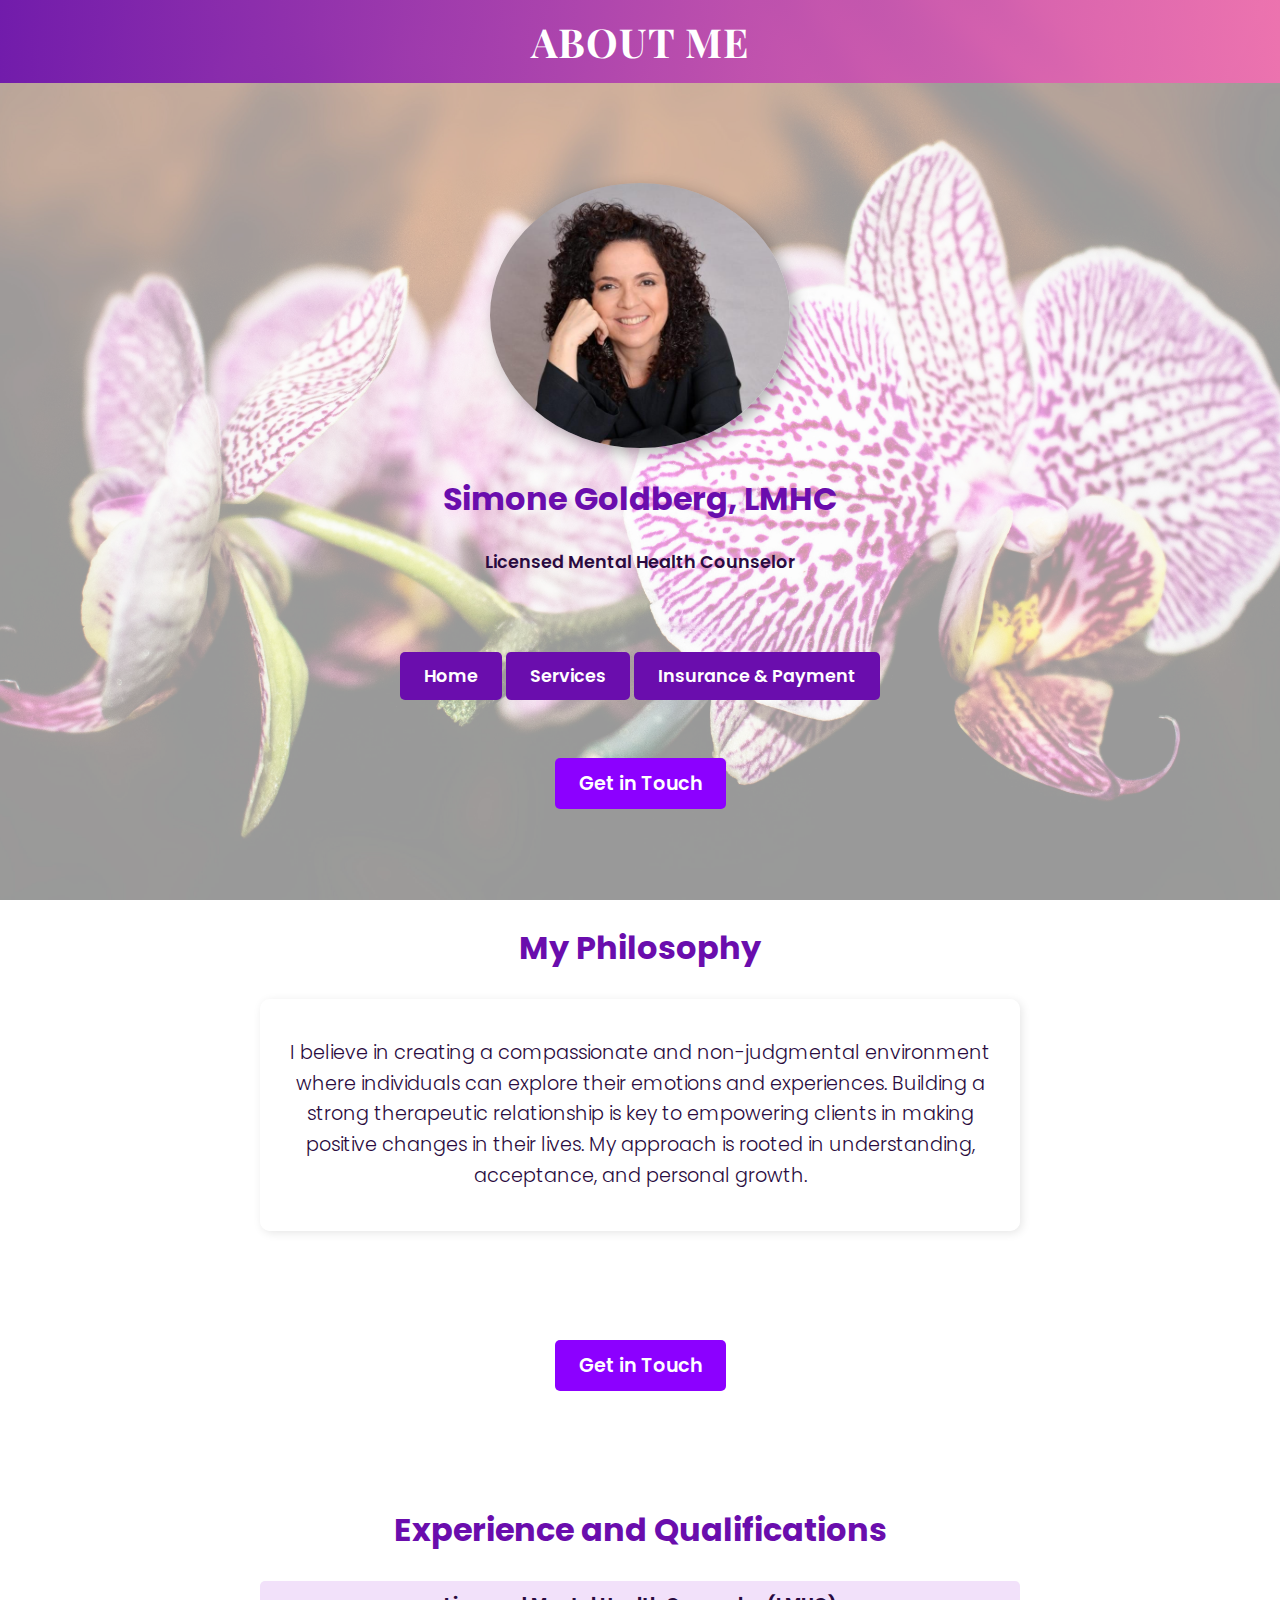
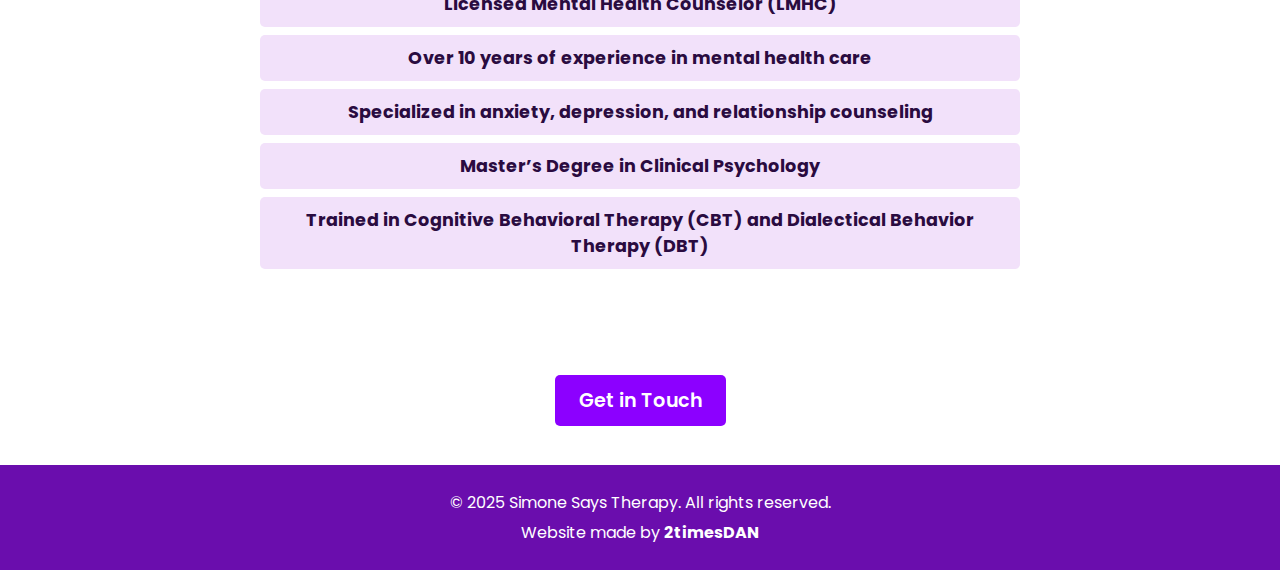
==== about.html @ 563952dd "Add files via upload" ====
<!DOCTYPE html>
<html lang="en">
<head>
    <meta charset="UTF-8">
    <meta name="viewport" content="width=device-width, initial-scale=1.0">
    <title>About Me</title>
    <link rel="stylesheet" href="styles.css">
    <script src="script.js" defer></script>
    <link href="https://fonts.googleapis.com/css2?family=Poppins:wght@400;600&family=Playfair+Display:wght@400;700&display=swap" rel="stylesheet">
</head>
<body class="about-page">
    <header class="fade-in">
        <h1>About Me</h1>
    </header>

    <section class="about fade-in">
        <img src="images/simone1.jpg" alt="Simone Goldberg" class="profile-pic">
        <h2>Simone Goldberg, LMHC</h2>
        <p>Licensed Mental Health Counselor</p>
    </section>

    <!-- Navigation Buttons (Above Philosophy) -->
    <section class="nav-buttons fade-in">
        <a href="index.html" class="cta-button">Home</a>
        <a href="services.html" class="cta-button">Services</a>
        <a href="insurance.html" class="cta-button">Insurance & Payment</a>
    </section>

    <!-- First "Get in Touch" Button -->
    <section class="contact-button fade-in">
        <a href="contact.html" class="cta-button get-in-touch">Get in Touch</a>
    </section>

    <section class="philosophy fade-in">
        <h2>My Philosophy</h2>
        <div class="about-text">
            <p>
                I believe in creating a compassionate and non-judgmental environment where individuals can explore their emotions and experiences.
                Building a strong therapeutic relationship is key to empowering clients in making positive changes in their lives.
                My approach is rooted in understanding, acceptance, and personal growth.
            </p>
        </div>
    </section>

    <!-- Second "Get in Touch" Button -->
    <section class="contact-button fade-in">
        <a href="contact.html" class="cta-button get-in-touch">Get in Touch</a>
    </section>

    <section class="experience fade-in">
        <h2>Experience and Qualifications</h2>
        <ul>
            <li>Licensed Mental Health Counselor (LMHC)</li>
            <li>Over 10 years of experience in mental health care</li>
            <li>Specialized in anxiety, depression, and relationship counseling</li>
            <li>Master’s Degree in Clinical Psychology</li>
            <li>Trained in Cognitive Behavioral Therapy (CBT) and Dialectical Behavior Therapy (DBT)</li>
        </ul>
    </section>

    <!-- Third "Get in Touch" Button -->
    <section class="contact-button fade-in">
        <a href="contact.html" class="cta-button get-in-touch">Get in Touch</a>
    </section>

    <footer class="footer">
        <p>&copy; 2025 Simone Says Therapy. All rights reserved.</p>
        <p>Website made by <strong>2timesDAN</strong></p>
    </footer>
</body>
</html>
---- styles.css ----
/* Ensure padding and borders are included in the width/height */
*,
*::before,
*::after {
    box-sizing: border-box;
}

body {
    font-family: 'Poppins', sans-serif;
    margin: 0;
    padding: 0;
    background: linear-gradient(to bottom, rgba(106, 13, 173, 0.6), rgba(255, 255, 255, 0.7)), url('images/orchid6.jpg') no-repeat center 000px fixed;
    background-size: cover;
    color: #333;
}

/* Header */
header {
    font-family: 'Playfair Display', serif;
    background-color: #6a0dad;
    color: white;
    padding: 15px;
    text-align: center;
    background: linear-gradient(to right, rgba(106, 13, 173, 0.9), rgba(255, 105, 180, 0.8));
    color: white;
}

header h1 {
    font-size: 3rem;
    margin: 0;
    letter-spacing: 2px;
    text-transform: uppercase;
}

nav ul {
    list-style: none;
    padding: 0;
}

nav ul li {
    display: inline;
    margin: 0 15px;
}

nav ul li a {
    font-family: 'Poppins', sans-serif;
    color: white;
    text-decoration: none;
    font-weight: bold;
    font-size: 1.2rem; /* Make the font bigger */
    padding: 15px 25px; /* Increase the size of the buttons */
    border-radius: 5px;
    transition: background-color 0.3s ease;
}

nav ul li a:hover {
    color: #4b0082;
    text-decoration: underline;
}

/* Hero Section */
.hero {
    font-family: 'Poppins', sans-serif;
    text-align: center;
    padding: 50px;
    background: linear-gradient(to top, rgba(255, 204, 255, 0.7), rgba(106, 13, 173, 0.6));
}

.hero h2 {
    font-family: 'Playfair Display', serif;
    font-size: 2.5rem;
    margin: 20px 0;
    letter-spacing: 1.5px;
}

.hero p {
    font-size: 1.2rem;
    margin-bottom: 30px;
    font-weight: 400;
}

.cta-button {
    font-family: 'Poppins', sans-serif;
    padding: 12px 24px;
    background-color: #6a0dad;
    color: white;
    text-decoration: none;
    border-radius: 5px;
    margin-top: 20px;
    font-size: 1.1rem;
    font-weight: 600;
    transition: background-color 0.3s ease;
}

.cta-button:hover {
    background-color: #5b0c8c;
}

/* Simone picture */
.profile-pic {
    width: 300px; /* Increased size */
    height: auto;
    border-radius: 50%;
    display: block;
    margin: 60px auto 20px;
    box-shadow: 5px 5px 15px rgba(0, 0, 0, 0.3);
}

/* Fade-in Animation */
@keyframes fadeIn {
    0% {
        opacity: 0;
        transform: translateY(20px);
    }
    100% {
        opacity: 1;
        transform: translateY(0);
    }
}

.fade-in {
    animation: fadeIn 1ms ease-out forwards;
}

/* Active class to trigger fade-in */
.fade-in-active {
    opacity: 1; /* Element becomes fully visible */
    animation: fadeIn 2s ease-out forwards;
}


/* Header - Curved Text Styling */
.curved-text-svg {
    width: 100%;
    height: 110%;
    position: absolute;
    top: 5px; /* Adjust to bring the text closer to the image */
    left: 50%;
    transform: translateX(-50%);
    text-align: center;
}

.curved-text-svg text {
    font-family: 'Arial', sans-serif;
    font-size: 3.2rem; /* Reduce font size */
    fill: white;
    font-weight: bold;
}

/* Footer */
.footer {
    text-align: center;
    padding: 20px;
    background-color: #6a0dad;
    color: white;
    font-family: 'Poppins', sans-serif;
    position: relative;
    bottom: 0;
    width: 100%;
}

.footer p {
    margin: 5px 0;
    font-size: 1rem;
}

.footer strong {
    font-weight: bold;
}



/* Header */

header h1 {
    font-size: 2.5rem;
    margin: 0;
    letter-spacing: 1px;
}

/* About Section */
.about {
    text-align: center;
    padding: 40px 20px;
}

.about h2 {
    font-size: 2rem;
    color: #6a0dad;
}

.about p {
    font-size: 1.1rem;
    font-weight: 600;
    margin-top: 10px;
}

/* Philosophy & Experience Sections */
.philosophy,
.experience {
    padding: 50px 20px;
    max-width: 800px;
    margin: 0 auto;
    text-align: center;
}

.philosophy h2,
.experience h2 {
    font-size: 2rem;
    color: #6a0dad;
}

.philosophy p {
    font-size: 1.2rem;
    line-height: 1.6;
}

.experience ul {
    list-style: none;
    padding: 0;
    font-size: 1.1rem;
}

.experience ul li {
    background-color: #f2e1fa; /* Light lavender */
    padding: 10px;
    margin: 8px 0;
    border-radius: 5px;
    font-weight: bold;
}

/* About Page - Different Background */
.about-page {
    background: url('images/orchid1.jpeg') no-repeat center fixed;
    background-size: cover;
    color: #2a0b40; /* Darker text for better readability */
    position: relative;
    min-height: 100vh; /* Ensure it covers the full page */
    display: flex;
    flex-direction: column;
}

/* Optional: Add an overlay for better readability */
.about-page::before {
    content: "";
    position: absolute;
    top: 0;
    left: 0;
    width: 100%;
    height: 100%;
    background: rgba(255, 255, 255, 0.6); /* Light semi-transparent overlay */
    z-index: -1;
}

.about-text {
    font-size: 1.3rem; /* Increase text size */
    font-weight: 300; /* Make text bolder */
    color: #2a0b40; /* Darker shade for better readability */
    text-align: center;
    max-width: 800px;
    margin: 20px auto;
    padding: 20px;
    background: rgba(255, 255, 255, 0.85); /* Light background for contrast */
    border-radius: 10px;
    box-shadow: 2px 2px 10px rgba(0, 0, 0, 0.1); /* Subtle shadow */
    line-height: 1.6; /* Improve spacing for readability */
}

.about-title {
    font-size: 2.5rem; /* Increase size */
    font-weight: bold;
    color: #4b0082; /* Dark purple for strong contrast */
    text-align: center;
    margin-top: 20px;
    text-transform: uppercase; /* Optional: Makes text all uppercase */
}

/* Centering the navigation buttons */
.nav-buttons {
    text-align: center;
    margin: 30px 0;
}

/* Styling for the "Get in Touch" button appearing multiple times */
.contact-button {
    text-align: center;
    margin: 50px 0;
}
.get-in-touch {
    background-color: #8c00ff; /* Orange, or choose another standout color */
    font-size: 1.2rem;
}
.get-in-touch:hover {
    background-color: #38006d; /* Darker shade on hover */
}

/* Centering the contact info section */
.contact-info {
    font-size: 1.5em; /* Increase font size */
    font-weight: bold; /* Make text stand out */
    text-align: center; /* Center align */
    margin-bottom: 20px; /* Add spacing */
    color: #2a0b40; /* Dark text for readability */
}

/* Contact Form */
.contact-form {
    text-align: center;
    max-width: 600px;
    margin: 30px auto;
}
.contact-form form {
    display: flex;
    flex-direction: column;
}
.contact-form label {
    font-weight: bold;
    text-align: left;
}
.contact-form input, .contact-form textarea {
    width: 100%;
    padding: 10px;
    margin: 5px 0 15px;
    border: 1px solid #ccc;
    border-radius: 5px;
}
.contact-form button {
    background-color: #6a0dad;
    color: white;
    padding: 10px;
    border: none;
    cursor: pointer;
    border-radius: 5px;
}
.contact-form button:hover {
    background-color: #5500a3;
}

/* Office Location */
.office-location {
    text-align: center;
    margin: 30px auto;
    max-width: 600px;
}

.contact-page {
    background: url('images/orchid2.jpeg') no-repeat center fixed;
    background-size: cover;
    color: #2a0b40; /* Dark text for readability */
    position: relative;
}

/* Overlay */
.contact-page::before {
    content: "";
    position: absolute;
    top: 0;
    left: 0;
    width: 100%;
    height: 100%;
    background: rgba(255, 255, 255, 0.334); /* Light semi-transparent overlay */
    z-index: -1;
}

.contact-address {
    font-size: 1.8em; /* Even bigger for emphasis */
    font-weight: bold;
    text-align: center;
    margin-top: 10px;
    color: #2a0b40;
}

.insurance-header {
    background-size: cover;
    background-position: center;
    height: 250px;
    display: flex;
    align-items: center;
    justify-content: center;
    color: white;
    text-shadow: 2px 2px 10px rgba(0, 0, 0, 0.5);
}

body.insurance {
    position: relative;
    background: url('images/orchid4.jpg') no-repeat center fixed;
    background-size: cover;
}

.insurance-section, .payment-section {
    text-align: center;
    padding: 40px 20px;
}

.insurance-list, .payment-list {
    list-style: none;
    padding: 0;
    font-size: 1.2em;
}

.insurance-list li, .payment-list li {
    background: rgba(255, 255, 255, 0.2);
    display: inline-block;
    padding: 10px 20px;
    margin: 10px;
    border-radius: 5px;
}

.get-in-touch {
    text-align: center;
    margin: 40px 0;
}

.get-in-touch .button {
    background: #6a0dad;
    color: white;
    padding: 12px 25px;
    font-size: 1.2em;
    text-decoration: none;
    border-radius: 5px;
    transition: 0.3s;
}

.get-in-touch .button:hover {
    background: #5a0ca3;
}

.insurance-logos {
    display: flex;
    flex-wrap: wrap;
    justify-content: center;
    gap: 20px;
    margin: 20px 0;
}

.insurance-item {
    display: flex;
    align-items: center;
    justify-content: center;
    background: rgba(255, 255, 255, 0.2);
    padding: 15px;
    border-radius: 8px;
    width: 120px;
    height: 120px; /* Adjust height to make logos more prominent */
}

.insurance-item img {
    max-width: 100%;
    max-height: 100%;
}

/* Add a semi-transparent overlay */
body.insurance::before {
    content: "";
    position: absolute;
    top: 0;
    left: 0;
    right: 0;
    bottom: 0;
    background: rgba(255, 255, 255, 0.764); /* Adjust the opacity and color as needed */
    z-index: 1; /* Ensure it is above the background but below content */
}

/* Ensure the page content is above the overlay */
body.insurance * {
    position: relative;
    z-index: 2;
}


/* Mobile-friendly adjustments */
@media (max-width: 768px) {
    /* Curved text size on mobile */
    .curved-text-svg {
        height: 110%;
        position: absolute;
        top: -20%; /* Adjust to bring the text closer to the image */
    }
    .curved-text-svg text {
        font-size: 2.5rem; /* Make the text smaller on smaller screens */
    }

    /* Navigation buttons - Styling for mobile */
    nav ul {
        text-align: center; /* Center the navigation */
        padding-left: 0; /* Remove left padding for cleaner alignment */
    }

    nav ul li {
        display: inline-block; /* Make the buttons inline but spaced out */
        margin: 10px; /* More space between buttons */
        padding: 10px 20px; /* Add padding to make the clickable area larger */
        border: 2px solid #6a0dad; /* Add a border around each item */
        border-radius: 5px; /* Optional: rounded corners for a smoother look */
    }

    nav ul li a {
        font-size: 1.2rem;
        font-weight: bold;
        color: #2a0b40; /* Ensure the link text is visible with the border */
        padding: 12px 20px; /* Add more padding for easier tapping */
        text-decoration: none;
    }

    nav ul li a:hover {
        color: #fff; /* Change text color on hover */
        background-color: #6a0dad; /* Change background color on hover */
    }
}
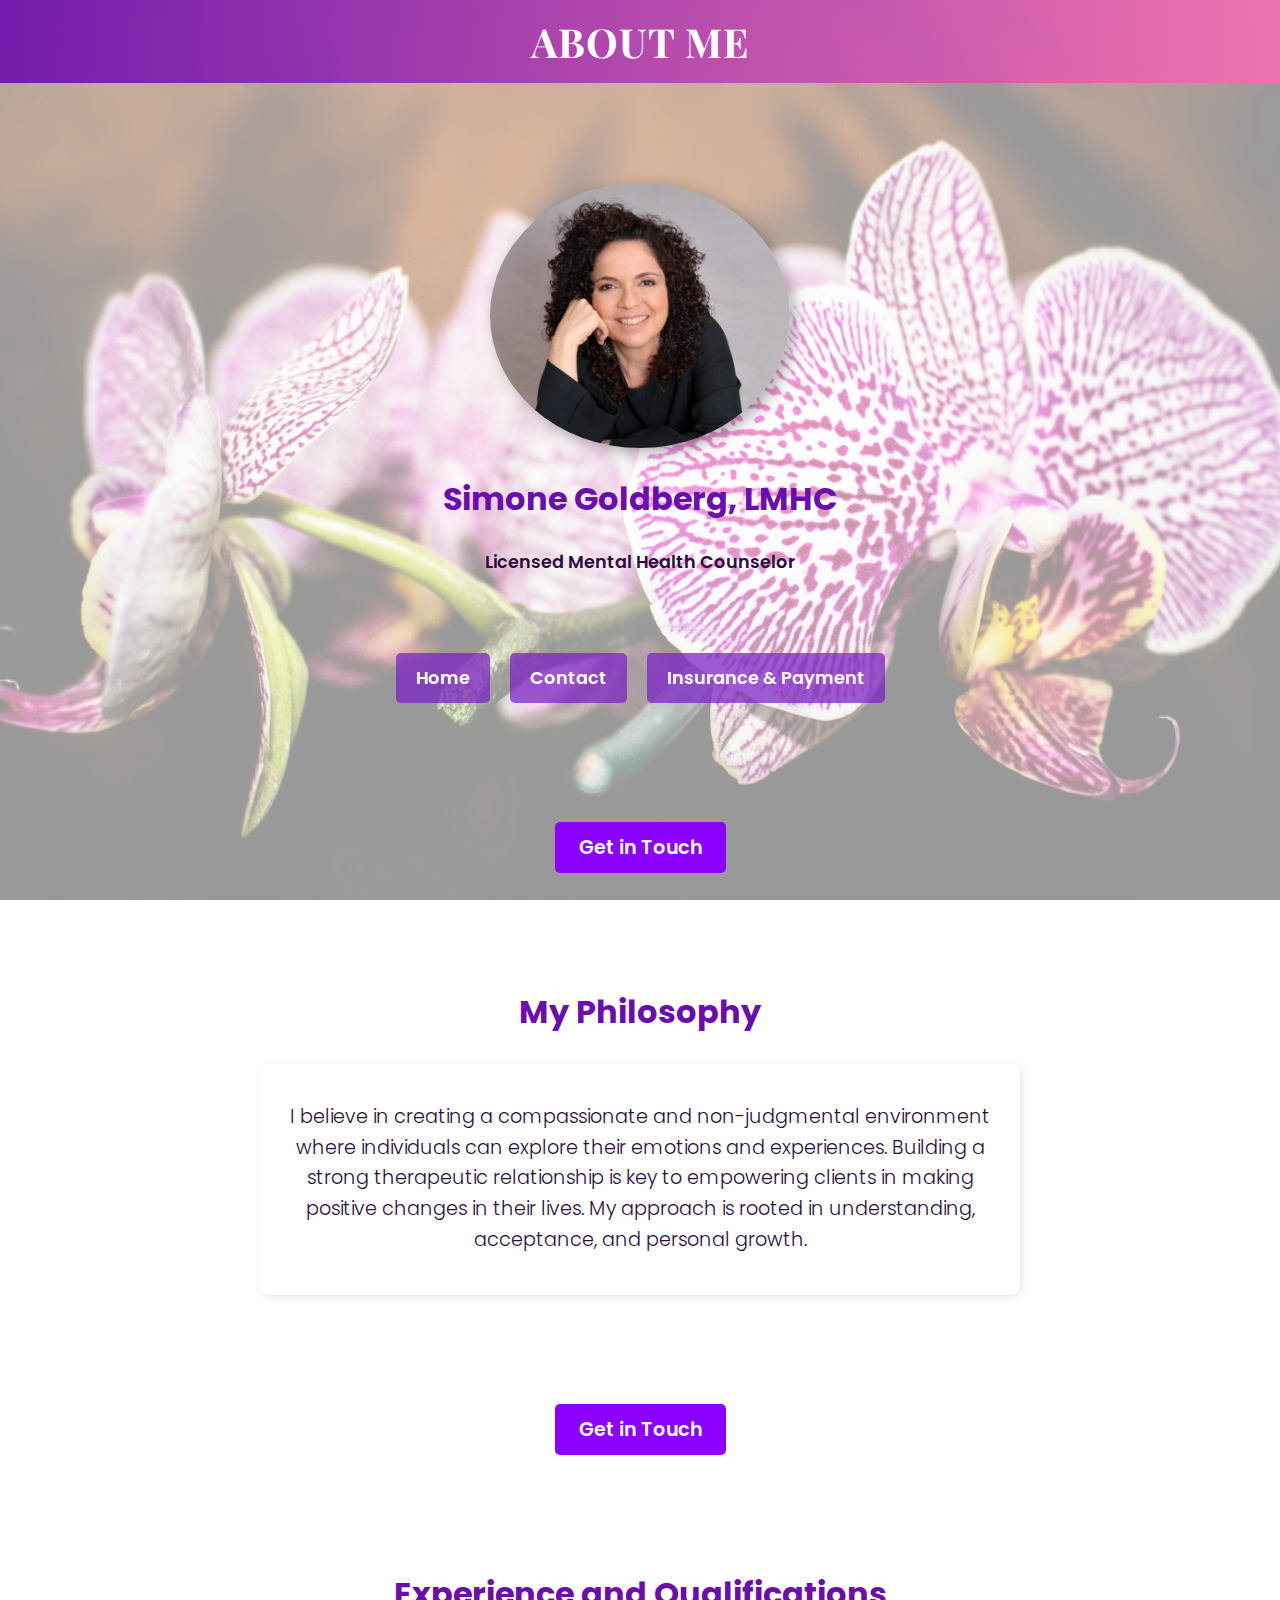
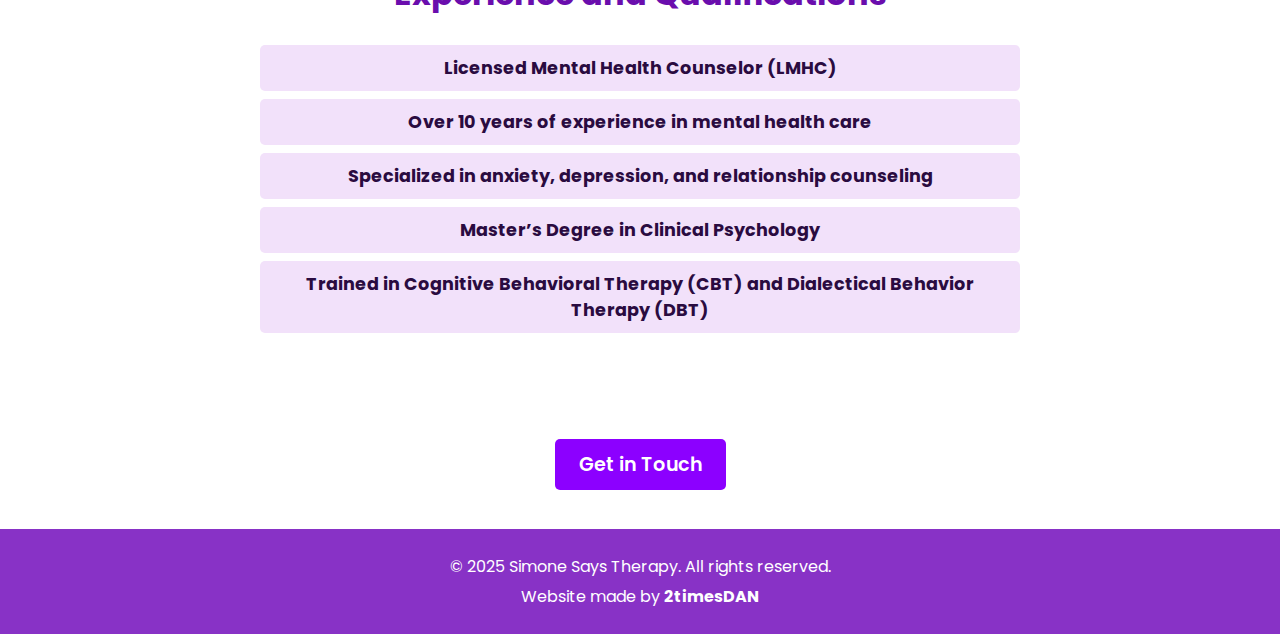
==== commit 8ae0aa5a: "Add files via upload" ====
--- a/about.html
+++ b/about.html
@@ -22,7 +22,7 @@
     <!-- Navigation Buttons (Above Philosophy) -->
     <section class="nav-buttons fade-in">
         <a href="index.html" class="cta-button">Home</a>
-        <a href="services.html" class="cta-button">Services</a>
+        <a href="contact.html" class="cta-button">Contact</a>
         <a href="insurance.html" class="cta-button">Insurance & Payment</a>
     </section>
 
--- a/styles.css
+++ b/styles.css
@@ -25,6 +25,12 @@
     color: white;
 }
 
+/* Specific header style for index page */
+body.index-page header {
+    background: linear-gradient(to right, rgba(207, 135, 255, 0.616), rgba(254, 133, 193, 0.578));
+}
+
+
 header h1 {
     font-size: 3rem;
     margin: 0;
@@ -53,23 +59,19 @@
     transition: background-color 0.3s ease;
 }
 
-nav ul li a:hover {
-    color: #4b0082;
-    text-decoration: underline;
-}
 
 /* Hero Section */
 .hero {
     font-family: 'Poppins', sans-serif;
     text-align: center;
-    padding: 50px;
-    background: linear-gradient(to top, rgba(255, 204, 255, 0.7), rgba(106, 13, 173, 0.6));
+    padding: 30px;
+    background: linear-gradient(to top, rgba(255, 204, 255, 0.7), rgba(182, 80, 255, 0.6));
 }
 
 .hero h2 {
     font-family: 'Playfair Display', serif;
     font-size: 2.5rem;
-    margin: 20px 0;
+    margin: 00px 0;
     letter-spacing: 1.5px;
 }
 
@@ -151,7 +153,7 @@
 .footer {
     text-align: center;
     padding: 20px;
-    background-color: #6a0dad;
+    background-color: #8832c6;
     color: white;
     font-family: 'Poppins', sans-serif;
     position: relative;
@@ -278,7 +280,7 @@
 /* Centering the navigation buttons */
 .nav-buttons {
     text-align: center;
-    margin: 30px 0;
+    margin: 80px 0;
 }
 
 /* Styling for the "Get in Touch" button appearing multiple times */
@@ -286,13 +288,16 @@
     text-align: center;
     margin: 50px 0;
 }
+
 .get-in-touch {
     background-color: #8c00ff; /* Orange, or choose another standout color */
     font-size: 1.2rem;
 }
+
 .get-in-touch:hover {
     background-color: #38006d; /* Darker shade on hover */
 }
+
 
 /* Centering the contact info section */
 .contact-info {
@@ -370,17 +375,6 @@
     color: #2a0b40;
 }
 
-.insurance-header {
-    background-size: cover;
-    background-position: center;
-    height: 250px;
-    display: flex;
-    align-items: center;
-    justify-content: center;
-    color: white;
-    text-shadow: 2px 2px 10px rgba(0, 0, 0, 0.5);
-}
-
 body.insurance {
     position: relative;
     background: url('images/orchid4.jpg') no-repeat center fixed;
@@ -389,17 +383,17 @@
 
 .insurance-section, .payment-section {
     text-align: center;
-    padding: 40px 20px;
+    padding: 00px 20px;
 }
 
 .insurance-list, .payment-list {
     list-style: none;
-    padding: 0;
+    padding: 0px;
     font-size: 1.2em;
 }
 
 .insurance-list li, .payment-list li {
-    background: rgba(255, 255, 255, 0.2);
+    background: rgba(255, 255, 255, 0.425);
     display: inline-block;
     padding: 10px 20px;
     margin: 10px;
@@ -437,7 +431,7 @@
     display: flex;
     align-items: center;
     justify-content: center;
-    background: rgba(255, 255, 255, 0.2);
+    background: rgba(255, 255, 255, 0.471);
     padding: 15px;
     border-radius: 8px;
     width: 120px;
@@ -448,6 +442,12 @@
     max-width: 100%;
     max-height: 100%;
 }
+
+.insurance-text {
+    font-weight: 600; /* Slightly bolder than normal */
+    font-size: 18px; /* Optional: Increase font size */
+}
+
 
 /* Add a semi-transparent overlay */
 body.insurance::before {
@@ -470,11 +470,14 @@
 
 /* Mobile-friendly adjustments */
 @media (max-width: 768px) {
+    header h1 {
+        font-size: 2rem; /* Smaller font size for header on mobile */
+        margin: 10px 0; /* Adjust margins */
+    }
     /* Curved text size on mobile */
     .curved-text-svg {
-        height: 110%;
-        position: absolute;
-        top: -20%; /* Adjust to bring the text closer to the image */
+        height: 100%;
+        top: -10%;
     }
     .curved-text-svg text {
         font-size: 2.5rem; /* Make the text smaller on smaller screens */
@@ -506,4 +509,71 @@
         color: #fff; /* Change text color on hover */
         background-color: #6a0dad; /* Change background color on hover */
     }
+
+    .profile-pic {
+        width: 250px; /* Make the profile picture smaller */
+        margin-top: 20px;
+    }
+
+    /* Hero Section Adjustments */
+    .hero h2 {
+        font-size: 2rem; /* Smaller heading for mobile */
+    }
+
+    .hero p {
+        font-size: 1rem; /* Adjust paragraph size */
+    }
+} 
+
+
+/* Default Styles for Navigation Buttons */
+.nav-buttons {
+    display: flex;
+    justify-content: center;  /* Center buttons horizontally */
+    align-items: center;  /* Center align the items */
+    gap: 20px;  /* Add space between the buttons */
+    margin-top: 20px;
+}
+
+.nav-buttons .cta-button {
+    text-decoration: none;
+    background-color: #7c22c5bc;  /* Keeping the original color */
+    color: #fff;
+    padding: 12px 20px;
+    border-radius: 5px;
+    font-weight: 600;
+    text-align: center;
+}
+
+.nav-buttons .cta-button:hover {
+    background-color: #5b3c8b;
+}
+
+/* Mobile Styles */
+@media (max-width: 768px) {
+    .nav-buttons {
+        flex-direction: column; /* Stack buttons vertically */
+        align-items: center;  /* Center the buttons horizontally */
+    }
+
+    .nav-buttons .cta-button {
+        margin-bottom: 0px; /* Space out the buttons */
+        width: 80%;  /* Buttons take up most of the screen width */
+    }
+    .contact-page::before {
+        background: rgba(255, 255, 255, 0.522); /* Light semi-transparent overlay */
+    }
+}
+
+/* Desktop Styles */
+@media (min-width: 769px) {
+    .nav-buttons {
+        flex-direction: row; /* Align buttons in a row */
+        justify-content: center;  /* Keep the buttons closer to each other */
+    }
+
+    .nav-buttons .cta-button {
+        width: auto;  /* Ensure buttons are their natural width */
+        margin: 0;  /* Remove any extra margins */
+    }
 }